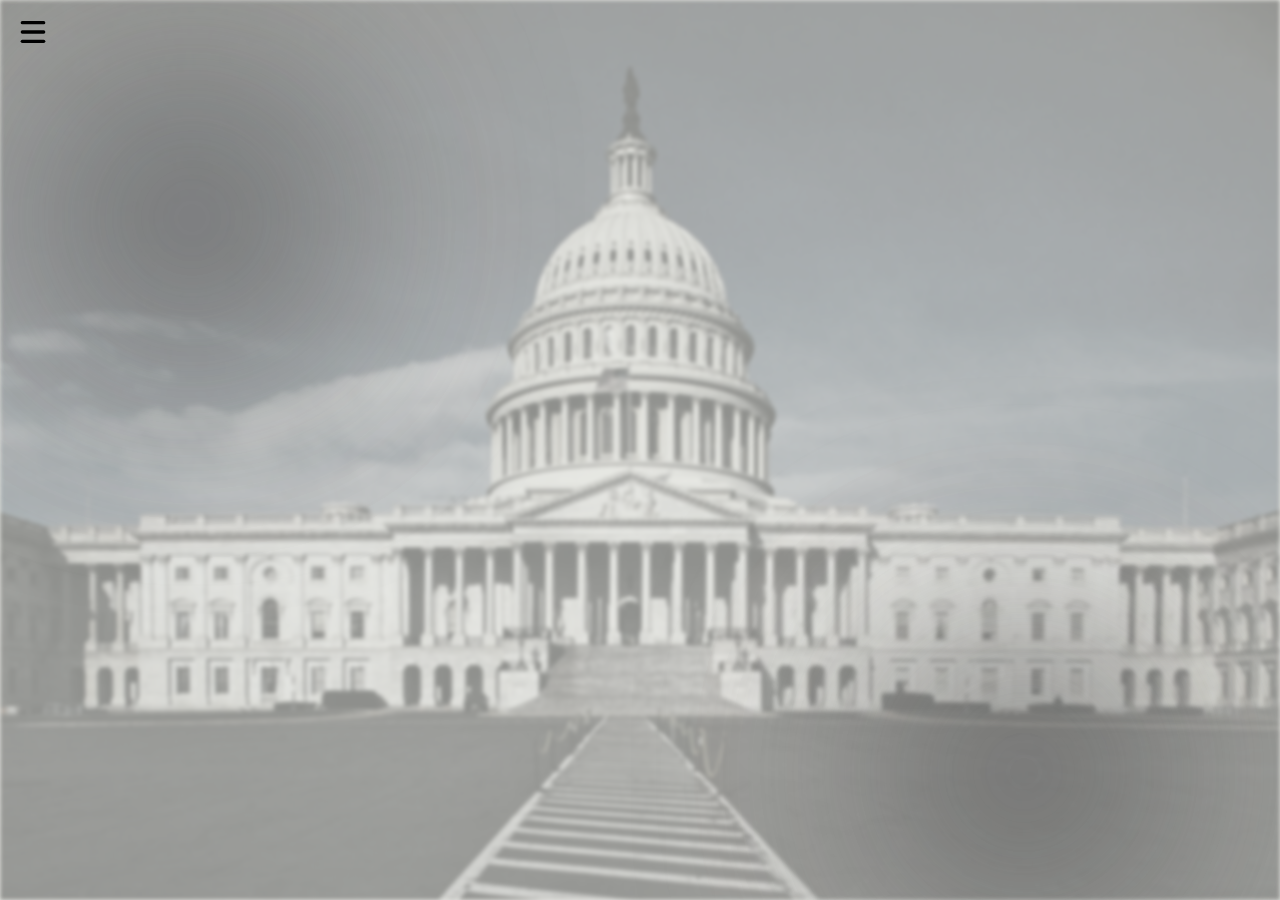
==== thesis.html @ bafc5573 "fixed navbar links" ====
<!DOCTYPE html>
<html>
<head>
    <meta charset='utf-8'>
    <meta http-equiv='X-UA-Compatible' content='IE=edge'>
    <title>Page Title</title>
    <meta name='viewport' content='width=device-width, initial-scale=1'>
    <link rel="preconnect" href="https://fonts.googleapis.com"><link href="https://fonts.googleapis.com/css2?family=DM+Sans:ital,opsz,wght@0,9..40,100..1000;1,9..40,100..1000&family=Montserrat:ital,wght@0,100..900;1,100..900&family=Nunito:ital,wght@0,200..1000;1,200..1000&display=swap" rel="stylesheet">
    <link href="https://fonts.googleapis.com/css2?family=DM+Sans:ital,opsz,wght@0,9..40,100..1000;1,9..40,100..1000&family=Montserrat:ital,wght@0,100..900;1,100..900&display=swap" rel="stylesheet">
    <link rel='stylesheet' type='text/css' media='screen' href='index.css'>
    <script src='index.js' defer></script>
</head>
<body>
    <div class="bg">
        <div class="bg-texture"></div>
        <div class="bg-image"></div>
        <div class="bg-blob" style="bottom: 0%; right: 10%;"></div>
        <div class="bg-blob" style="top: 10%; left: 5%"></div>
    </div>
    <button class="nav-toggle">
        <svg xmlns="http://www.w3.org/2000/svg" width="32" height="32" viewBox="0 0 24 24" fill="none" stroke="black" stroke-width="2.5" stroke-linecap="round" stroke-linejoin="round" class="lucide lucide-menu-icon lucide-menu"><path d="M4 5h16"/><path d="M4 12h16"/><path d="M4 19h16"/></svg>
        <svg display="none" xmlns="http://www.w3.org/2000/svg" width="32" height="32" viewBox="0 0 24 24" fill="none" stroke="black" stroke-width="2.5" stroke-linecap="round" stroke-linejoin="round" class="lucide lucide-x-icon lucide-x"><path d="M18 6 6 18"/><path d="m6 6 12 12"/></svg>
    </button>
    <div class="navbar">
        <a style="margin-left: 23%;" href="./index.html">Timeline</a>
        <a href="./thesis.html">Thesis</a>
    </div>
</body>
</html>
---- index.css ----
:root {
    --clr-line: rgb(76, 76, 78);
    --text-color: rgb(46, 46, 49);
}

body {
    text-align: center;
    background-color: rgb(234, 235, 230);
}

h2 {
    font-family: "Nunito", sans-serif;
    color: var(--text-color);
    font-size: 30px;
    text-shadow: 0 0 0.1em var(--text-color);
}

h1 {
    font-family: "DM Sans", sans-serif;
    color: var(--text-color);
}

button:hover {
  cursor: pointer;
}

.bg {
    position: fixed;
    inset: 0;
    z-index: -1;
    pointer-events: none;
    overflow-x: hidden;
}

.bg-texture {
    position: absolute;
    inset: 0;

    background-image: url("paper_texture.png");
    background-size: 500vw auto;
    background-repeat: repeat-y;
    background-position: center;
    height: 200vw;

    opacity: 0.15;

    mix-blend-mode: overlay;
}

.bg-image {
    position: absolute;
    inset: 0;

    background-image: url("capitol.webp");
    background-size: cover;
    background-position: center;

    filter: grayscale(0.8) blur(2px);
    opacity: 0.4;
}

.bg-blob {
    position: absolute;
    width: 20vw;
    height: 20vw;

    border-radius: 50%;
    filter: blur(120px);
    background-color: rgb(80, 80, 80);
    opacity: 1;
    z-index: 2;
}

.nav-toggle {
    position: fixed;
    top: 1.1em;
    left: 1.25em;
    width: 2.5em;
    aspect-ratio: 1;
    z-index: 9999;
    display: grid;
    align-items: center;
    justify-content: center;
    background: transparent;
    border: none;
}

.navbar {
   position: fixed;
   display: flex;
   flex-direction: row;
   padding: 0.2em 0 0.2em 0;
   top: 0;
   left: 0;
   z-index: 1000;
   width: 35vw;
   background: linear-gradient(to right, rgba(255, 255, 252, 0.8) 0%, rgb(255, 255, 252, 0.8) 80%, transparent 100%) padding-box;
   backdrop-filter: blur(6px);
   clip-path: inset(0 100% 0 0);

   transition: clip-path 1150ms cubic-bezier(0.3, 1, 0.4, 1);
}

.navbar.expanded {
    clip-path: inset(0 0 0 0);
}

.navbar a {
    display: inline-block;
    margin-left: 13%;
    font-family: "Nunito", sans-serif;
    color: var(--text-color);
    text-decoration: none;
    font-size: 34px;
    font-weight: 650;
    padding-top: 6px;
    padding-bottom: 5px;
}

/* .navbar::after {
    position: absolute;
    top: 0;
    left: 0;
    content: '';
    background: linear-gradient(to left, rgb(234, 235, 230) 0%, rgb(234, 235, 230) 90%, transparent 100%) padding-box;
    width: 140%;
    height: 140%;
    transform: translate(0%);
    transition: transform 850ms ease-in;
}

.navbar.expanded::after {
    transform: translate(100%);
    transition: transform 750ms ease-out;
} */

.timeline {
    display: flex;
    width: 100%;
    min-height: 100vh;
}

.left,
.right {
    flex: 1;

    display: flex;
    flex-direction: column;
}

.right {
    align-items: flex-start;
}
.left {
    align-items: flex-end;
}

.event {
    margin-top: 5rem;
    display: grid;
    grid-template-columns: auto auto auto;
    align-items: center;
}

.connector {
    box-shadow: 0 0 0.3rem 0.07rem var(--clr-line);
    flex: 1;
    height: 5px;
    background: var(--clr-line);
    position: sticky;
    width: 125px;
    overflow: visible;
}

.connector.long {
    width: 250px;
}

.connector h2 {
    position: absolute;
    left: 50%;
    transform: translateX(-50%);
    top: -65px;
}

.time-double-connector {
    box-shadow: 0 0 0.3rem 0.07rem var(--clr-line), inset 0 0 0.3rem 0.07rem var(--clr-line);
    width: 5rem;
    height: 20rem;
    padding: 2rem;
    border: 5px solid var(--clr-line);
    border-right: 0px;
    border-radius: 6px 0 0 6px;
    display: flex;
    align-items: center;
    justify-content: center;
}

.right .time-double-connector {
    border-radius: 0 6px 6px 0;
    border-left: 0px;
    border-right: 5px solid var(--clr-line);
}

.content-container {
    min-height: 0;
    max-height: 92px;
    overflow: visible;
}

.content {
    display: grid;
    grid-template-rows: auto auto;
    overflow: hidden;
    padding: 1rem 2rem 1rem 1rem;
    border: 4px solid transparent;
    border-radius: 4px;
    max-width: 500px;
    background: 
        linear-gradient(rgb(217, 218, 214), rgb(217, 218, 214)) padding-box,
        linear-gradient(to left, rgb(197, 197, 204), var(--clr-line)) border-box;
    box-shadow: 0 0 0.5rem 0.1rem var(--clr-line);
}

.left .content {
    background: 
        linear-gradient(rgb(217, 218, 214), rgb(217, 218, 214)) padding-box,
        linear-gradient(to right, rgb(197, 197, 204), var(--clr-line)) border-box;
}

.content-header {
    display: grid;
    grid-template-columns: 1fr 10fr;
    justify-content: center;
    
}

.content-header .text-toggle {
    position: relative;
    top: 0;
    left: 0;
    width: 2rem;
    aspect-ratio: 1;
    padding-right: 1rem;
    display: grid;
    align-items: center;
    justify-content: center;
    background: transparent;
    border: none;
}

.content-header h1 {
    position: relative;
    padding-bottom: 1rem;
    top: 0;
    margin: 0 0 0 0;
}

.content-body {
    display: grid;
    grid-template-rows: 0fr;
    transition: grid-template-rows 350ms ease-out;
}

.content.expanded .content-body{
    grid-template-rows: 1fr;
}

.content-container.expanded {
    z-index: 1000;
}

.content p {
    overflow: hidden;
    font-family: "Montserrat", sans-serif;
    font-size: 18px;
    font-weight: 500;
    margin: 0;
}

.middle {
    box-shadow: 0 0 0.3rem 0.07rem var(--clr-line);
    width: 5px;
    background: var(--clr-line);
    min-height: 100%;
    display: flex;
    justify-content: center;
}
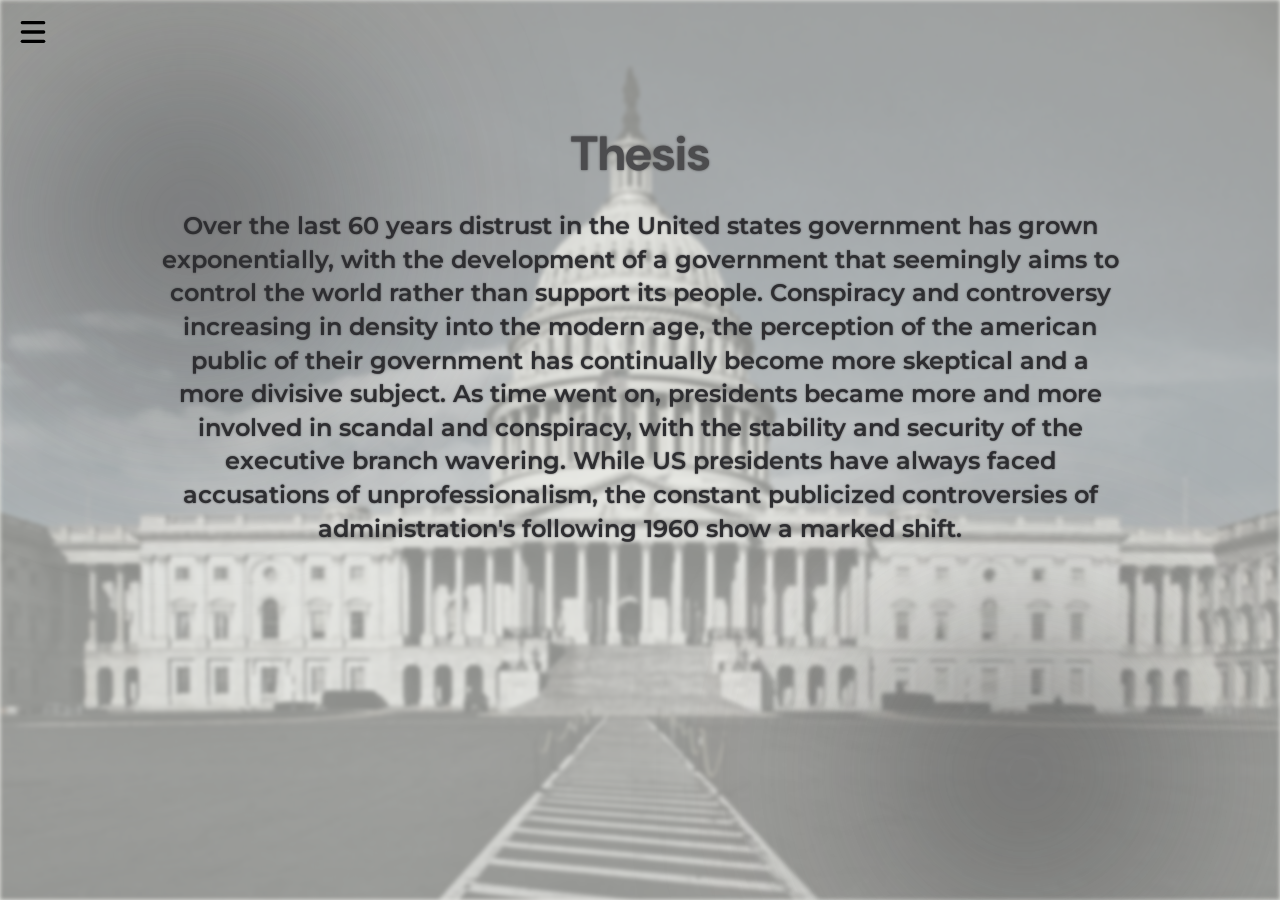
==== commit 5c68daa5: "completed timeline layout + added thesis" ====
--- a/thesis.html
+++ b/thesis.html
@@ -25,5 +25,9 @@
         <a style="margin-left: 23%;" href="./index.html">Timeline</a>
         <a href="./thesis.html">Thesis</a>
     </div>
+    <div class="thesis-content">
+        <h1>Thesis</h1>
+        <p>Over the last 60 years distrust in the United states government has grown exponentially, with the development of a government that seemingly aims to control the world rather than support its people. Conspiracy and controversy increasing in density into the modern age, the perception of the american public of their government has continually become more skeptical and a more divisive subject. As time went on, presidents became more and more involved in scandal and conspiracy, with the stability and security of the executive branch wavering. While US presidents have always faced accusations of unprofessionalism, the constant publicized controversies of administration's following 1960 show a marked shift.</p>
+    </div>
 </body>
 </html>
--- a/index.css
+++ b/index.css
@@ -1,6 +1,6 @@
 :root {
     --clr-line: rgb(76, 76, 78);
-    --text-color: rgb(46, 46, 49);
+    --clr-text: rgb(46, 46, 49);
 }
 
 body {
@@ -10,14 +10,14 @@
 
 h2 {
     font-family: "Nunito", sans-serif;
-    color: var(--text-color);
+    color: var(--clr-text);
     font-size: 30px;
-    text-shadow: 0 0 0.1em var(--text-color);
+    text-shadow: 0 0 0.1em var(--clr-text);
 }
 
 h1 {
     font-family: "DM Sans", sans-serif;
-    color: var(--text-color);
+    color: var(--clr-text);
 }
 
 button:hover {
@@ -109,7 +109,7 @@
     display: inline-block;
     margin-left: 13%;
     font-family: "Nunito", sans-serif;
-    color: var(--text-color);
+    color: var(--clr-text);
     text-decoration: none;
     font-size: 34px;
     font-weight: 650;
@@ -168,12 +168,12 @@
     height: 5px;
     background: var(--clr-line);
     position: sticky;
-    width: 125px;
+    width: 5vw;
     overflow: visible;
 }
 
 .connector.long {
-    width: 250px;
+    width: 15vw;
 }
 
 .connector h2 {
@@ -187,7 +187,7 @@
     box-shadow: 0 0 0.3rem 0.07rem var(--clr-line), inset 0 0 0.3rem 0.07rem var(--clr-line);
     width: 5rem;
     height: 20rem;
-    padding: 2rem;
+    padding: 2rem  1.5vw 2rem 1.5vw;
     border: 5px solid var(--clr-line);
     border-right: 0px;
     border-radius: 6px 0 0 6px;
@@ -206,6 +206,8 @@
     min-height: 0;
     max-height: 92px;
     overflow: visible;
+    z-index: 1;
+    transition: z-index 350ms;
 }
 
 .content {
@@ -267,7 +269,7 @@
 }
 
 .content-container.expanded {
-    z-index: 1000;
+    z-index: 100;
 }
 
 .content p {
@@ -285,4 +287,30 @@
     min-height: 100%;
     display: flex;
     justify-content: center;
+}
+
+.thesis-content {
+    margin-top: 10vh;
+    display: flex;
+    flex-direction: column;
+    justify-content: center;
+    align-items: center;
+}
+
+.thesis-content h1 {
+    font-size: 48px;
+    font-weight: 700;
+    margin-bottom: 0;
+    color: var(--clr-line);
+    text-shadow: 0 0 0.05em var(--clr-line);
+}
+
+.thesis-content p {
+    font-family: "Montserrat", sans-serif;
+    font-size: 24px;
+    font-weight: 600;
+    line-height: 140%;
+    max-width: 75vw;
+    color: var(--clr-text);
+    text-shadow: 0 0 0.08em var(--clr-line);
 }
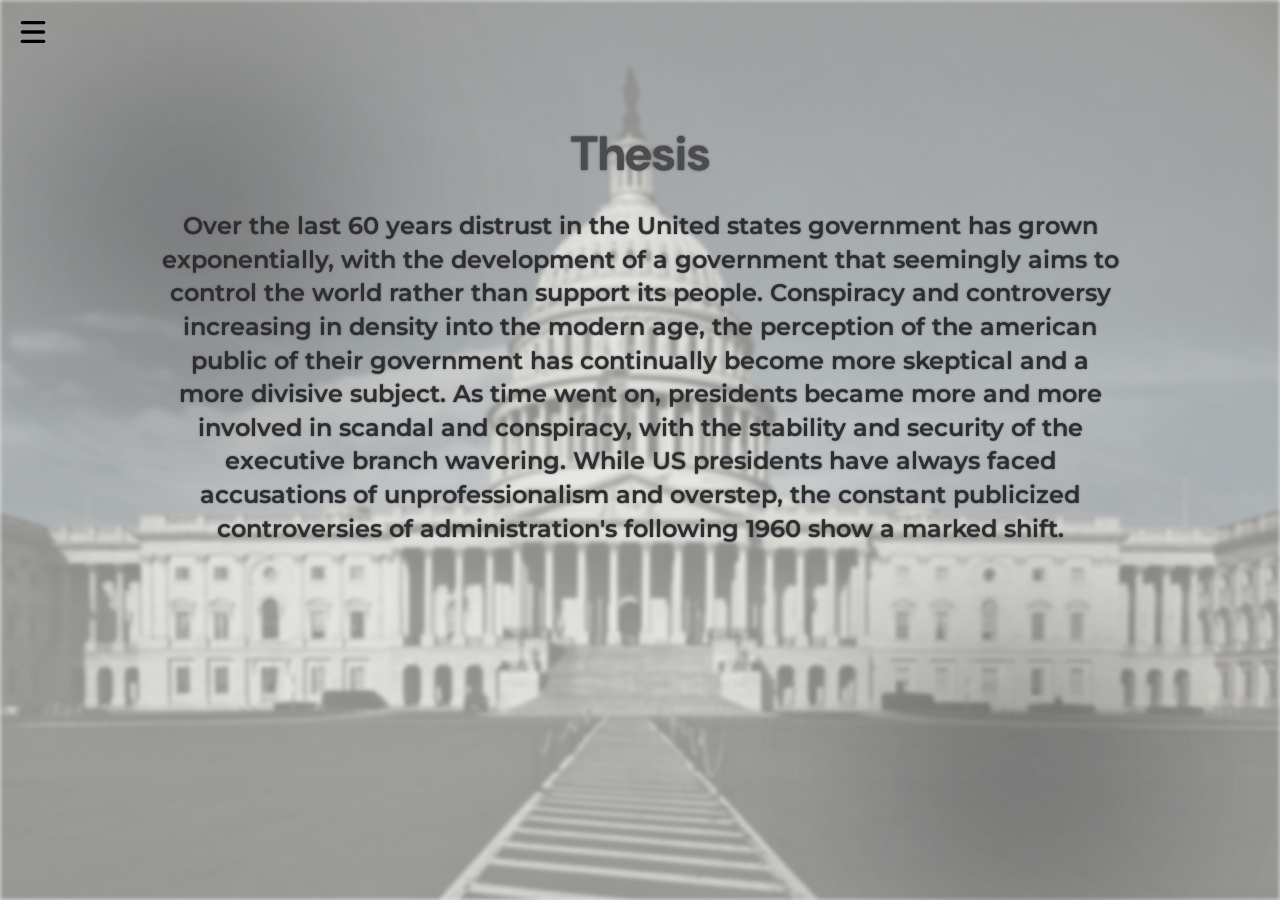
==== commit 2a3fbfdb: "kent state added" ====
--- a/thesis.html
+++ b/thesis.html
@@ -27,7 +27,7 @@
     </div>
     <div class="thesis-content">
         <h1>Thesis</h1>
-        <p>Over the last 60 years distrust in the United states government has grown exponentially, with the development of a government that seemingly aims to control the world rather than support its people. Conspiracy and controversy increasing in density into the modern age, the perception of the american public of their government has continually become more skeptical and a more divisive subject. As time went on, presidents became more and more involved in scandal and conspiracy, with the stability and security of the executive branch wavering. While US presidents have always faced accusations of unprofessionalism, the constant publicized controversies of administration's following 1960 show a marked shift.</p>
+        <p>Over the last 60 years distrust in the United states government has grown exponentially, with the development of a government that seemingly aims to control the world rather than support its people. Conspiracy and controversy increasing in density into the modern age, the perception of the american public of their government has continually become more skeptical and a more divisive subject. As time went on, presidents became more and more involved in scandal and conspiracy, with the stability and security of the executive branch wavering. While US presidents have always faced accusations of unprofessionalism and overstep, the constant publicized controversies of administration's following 1960 show a marked shift.</p>
     </div>
 </body>
 </html>
